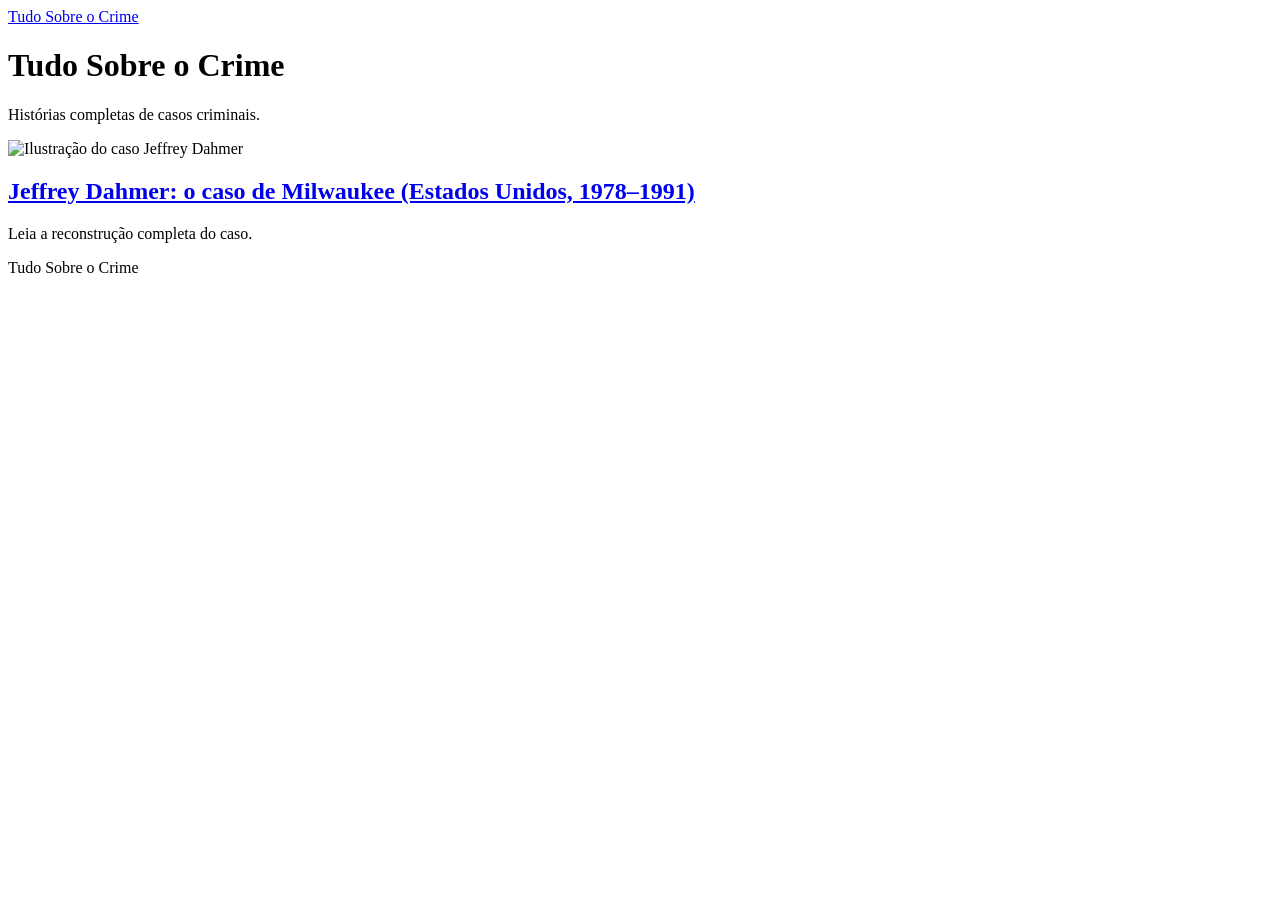
==== index.html @ b17d527d "Cria página inicial do site" ====
<!doctype html><html lang="pt-BR"><head><meta charset="utf-8"><meta name="viewport" content="width=device-width,initial-scale=1"><title>Tudo Sobre o Crime</title><meta name="description" content="Histórias completas de casos criminais."><link rel="stylesheet" href="style.css"></head><body><header class="site-header"><nav class="nav"><a class="brand" href="./">Tudo Sobre o Crime</a></nav></header><main class="container home"><h1>Tudo Sobre o Crime</h1><p>Histórias completas de casos criminais.</p><section class="card"><img src="assets/jeffrey-dahmer.svg" alt="Ilustração do caso Jeffrey Dahmer"><div class="card-body"><h2><a href="casos/jeffrey-dahmer.html">Jeffrey Dahmer: o caso de Milwaukee (Estados Unidos, 1978–1991)</a></h2><p>Leia a reconstrução completa do caso.</p></div></section></main><footer class="footer">Tudo Sobre o Crime</footer></body></html>
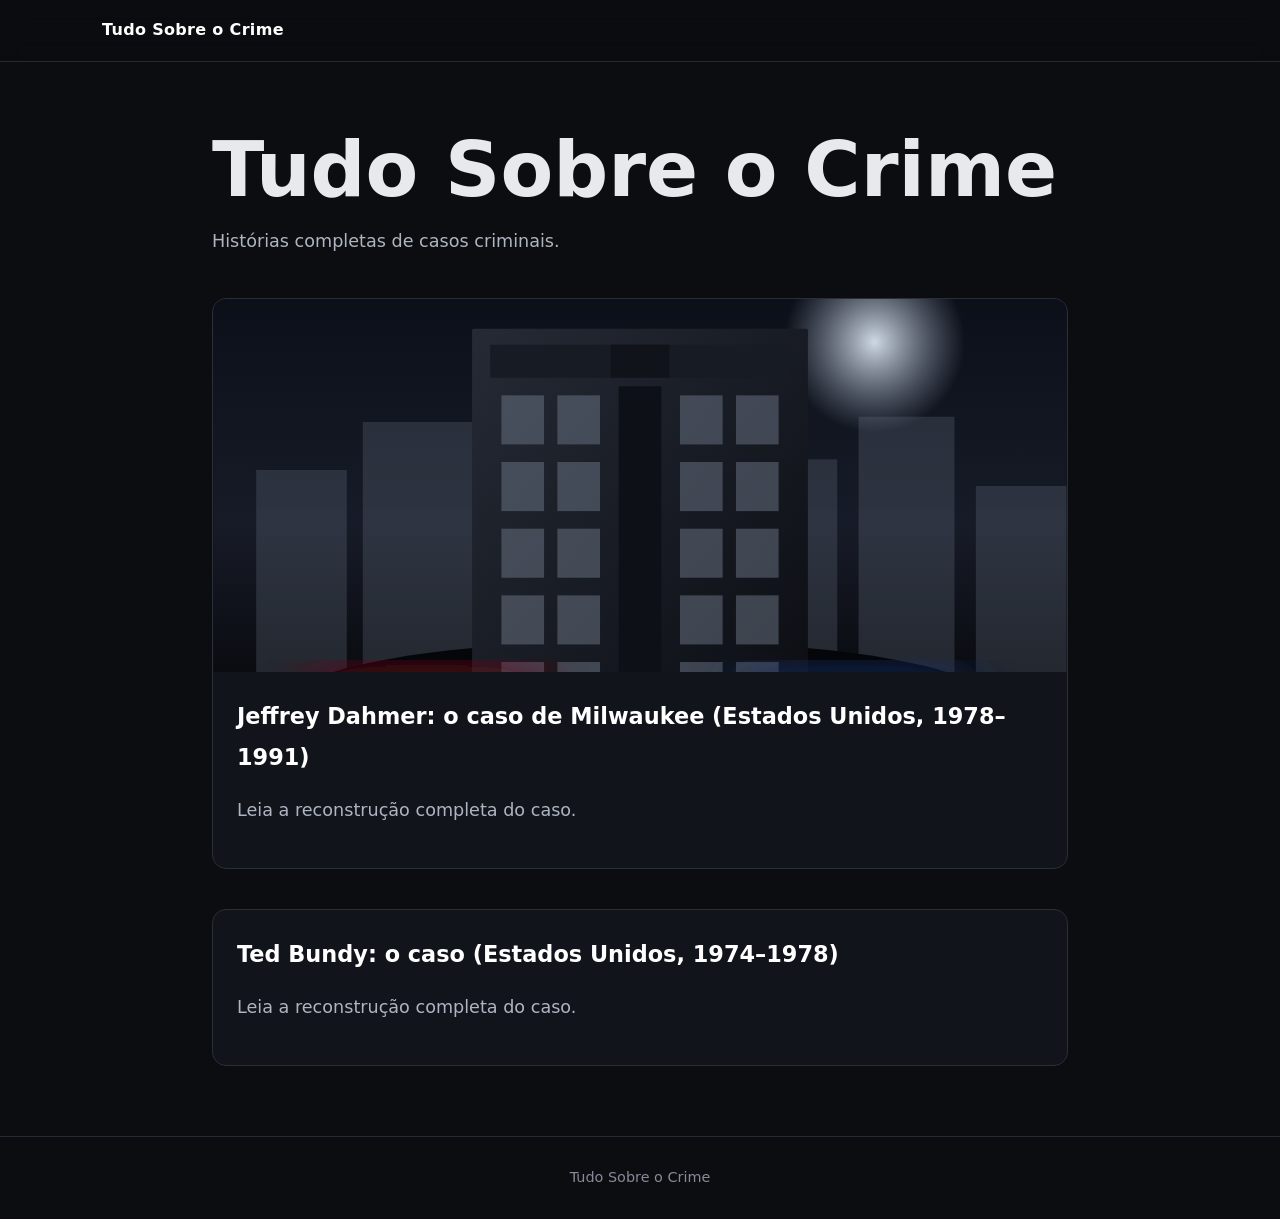
==== commit 53cf51a1: "Adicionar caso Ted Bundy ao índice" ====
--- a/index.html
+++ b/index.html
@@ -1 +1 @@
-<!doctype html><html lang="pt-BR"><head><meta charset="utf-8"><meta name="viewport" content="width=device-width,initial-scale=1"><title>Tudo Sobre o Crime</title><meta name="description" content="Histórias completas de casos criminais."><link rel="stylesheet" href="style.css"></head><body><header class="site-header"><nav class="nav"><a class="brand" href="./">Tudo Sobre o Crime</a></nav></header><main class="container home"><h1>Tudo Sobre o Crime</h1><p>Histórias completas de casos criminais.</p><section class="card"><img src="assets/jeffrey-dahmer.svg" alt="Ilustração do caso Jeffrey Dahmer"><div class="card-body"><h2><a href="casos/jeffrey-dahmer.html">Jeffrey Dahmer: o caso de Milwaukee (Estados Unidos, 1978–1991)</a></h2><p>Leia a reconstrução completa do caso.</p></div></section></main><footer class="footer">Tudo Sobre o Crime</footer></body></html>+<!doctype html><html lang="pt-BR"><head><meta charset="utf-8"><meta name="viewport" content="width=device-width,initial-scale=1"><title>Tudo Sobre o Crime</title><meta name="description" content="Histórias completas de casos criminais."><link rel="stylesheet" href="style.css"></head><body><header class="site-header"><nav class="nav"><a class="brand" href="./">Tudo Sobre o Crime</a></nav></header><main class="container home"><h1>Tudo Sobre o Crime</h1><p>Histórias completas de casos criminais.</p><section class="card"><img src="assets/jeffrey-dahmer.svg" alt="Ilustração do caso Jeffrey Dahmer"><div class="card-body"><h2><a href="casos/jeffrey-dahmer.html">Jeffrey Dahmer: o caso de Milwaukee (Estados Unidos, 1978–1991)</a></h2><p>Leia a reconstrução completa do caso.</p></div></section><section class="card"><div class="card-body"><h2><a href="casos/ted-bundy.html">Ted Bundy: o caso (Estados Unidos, 1974–1978)</a></h2><p>Leia a reconstrução completa do caso.</p></div></section></main><footer class="footer">Tudo Sobre o Crime</footer></body></html>
--- a/style.css
+++ b/style.css
@@ -0,0 +1 @@
+*{box-sizing:border-box}html{scroll-behavior:smooth}body{margin:0;background:#0b0d11;color:#e8e9ec;font-family:Inter,system-ui,-apple-system,BlinkMacSystemFont,"Segoe UI",sans-serif;line-height:1.8}.site-header{position:sticky;top:0;z-index:20;background:rgba(11,13,17,.92);backdrop-filter:blur(12px);border-bottom:1px solid #252a33}.nav{max-width:1120px;margin:auto;padding:16px 22px;display:flex;align-items:center;justify-content:space-between}.brand{color:#fff;text-decoration:none;font-weight:800;letter-spacing:.02em}.container{max-width:900px;margin:auto;padding:0 22px}.hero{margin:0 auto;max-width:1600px;position:relative;overflow:hidden}.hero img{display:block;width:100%;height:auto;max-height:none;object-fit:contain;cursor:zoom-in}.hero:after{content:"";position:absolute;inset:45% 0 0;background:linear-gradient(transparent,#0b0d11);pointer-events:none}.article-head{margin-top:-70px;position:relative;z-index:2}.article-head h1{font-size:clamp(2rem,5vw,4rem);line-height:1.08;margin:0 0 22px;letter-spacing:-.04em}.share{display:inline-flex;align-items:center;gap:9px;border:1px solid #454b56;background:#171a20;color:#fff;border-radius:9px;padding:10px 15px;font-weight:650;cursor:pointer}.share:hover{background:#20242c}.article{padding:42px 0 90px}.article h1{display:none}.article h2{font-size:1.75rem;line-height:1.25;margin:54px 0 18px;color:#fff}.article h3{font-size:1.3rem;line-height:1.35;margin:38px 0 12px;color:#f0f1f3}.article p{font-size:1.08rem;margin:0 0 20px;color:#d6d8dd}.article ul{padding-left:26px}.article li{margin:7px 0;color:#d6d8dd}.article table{width:100%;border-collapse:collapse;margin:24px 0;display:block;overflow-x:auto}.article th,.article td{padding:11px 13px;border:1px solid #303641;text-align:left;white-space:nowrap}.article th{background:#171a20;color:#fff}.article em{color:#e4e5e8}.back{color:#aeb5c0;text-decoration:none;font-size:.95rem}.back:hover{color:#fff}.home{padding:70px 22px}.home h1{font-size:clamp(2.5rem,6vw,5rem);line-height:1;margin:0 0 15px}.home p{color:#aeb5c0;font-size:1.1rem}.card{margin-top:40px;border:1px solid #292e37;border-radius:14px;overflow:hidden;background:#11141a}.card img{width:100%;display:block;aspect-ratio:16/7;object-fit:cover}.card-body{padding:24px}.card h2{margin:0 0 10px;font-size:1.4rem}.card a{color:#fff;text-decoration:none}.case-hq{margin:36px 0 42px;padding:0;width:100%;cursor:zoom-in}.case-hq img{display:block;width:100%;height:auto;max-width:100%;object-fit:contain}.image-lightbox{position:fixed;inset:0;z-index:1000;background:rgba(0,0,0,.94);display:flex;align-items:center;justify-content:center;padding:20px;cursor:zoom-out}.image-lightbox img{max-width:96vw;max-height:94vh;width:auto;height:auto;object-fit:contain;cursor:default}.image-lightbox button{position:absolute;top:12px;right:16px;width:44px;height:44px;border:0;background:rgba(255,255,255,.12);color:#fff;border-radius:50%;font-size:30px;line-height:1;cursor:pointer}.footer{border-top:1px solid #252a33;color:#858c98;text-align:center;padding:28px 20px;font-size:.9rem}@media(max-width:650px){.nav{padding:13px 16px}.container{padding:0 17px}.article-head{margin-top:-42px}.article{padding-top:30px}.article p{font-size:1rem}.article h2{font-size:1.5rem;margin-top:42px}.article h3{font-size:1.2rem}.hero img{width:100%;height:auto;min-height:0}.card img{aspect-ratio:16/9}}
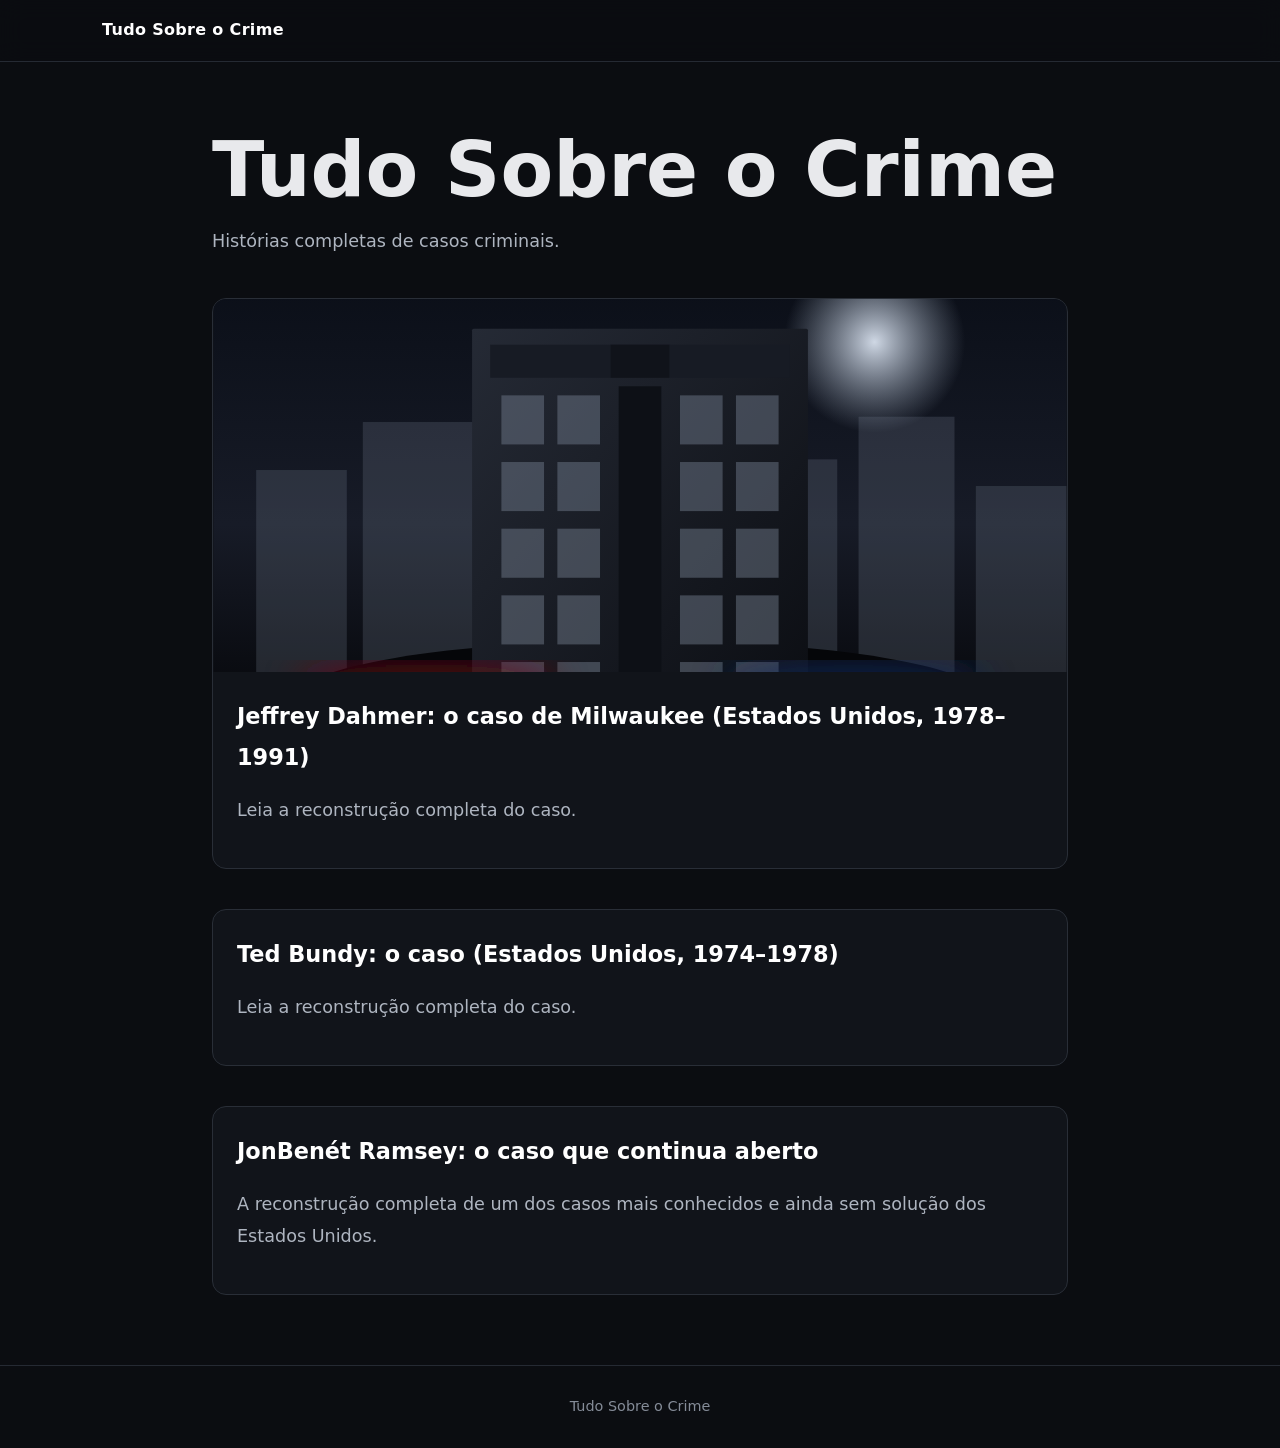
==== commit a80e17bb: "Adicionar JonBenét Ramsey à página inicial" ====
--- a/index.html
+++ b/index.html
@@ -1 +1 @@
-<!doctype html><html lang="pt-BR"><head><meta charset="utf-8"><meta name="viewport" content="width=device-width,initial-scale=1"><title>Tudo Sobre o Crime</title><meta name="description" content="Histórias completas de casos criminais."><link rel="stylesheet" href="style.css"></head><body><header class="site-header"><nav class="nav"><a class="brand" href="./">Tudo Sobre o Crime</a></nav></header><main class="container home"><h1>Tudo Sobre o Crime</h1><p>Histórias completas de casos criminais.</p><section class="card"><img src="assets/jeffrey-dahmer.svg" alt="Ilustração do caso Jeffrey Dahmer"><div class="card-body"><h2><a href="casos/jeffrey-dahmer.html">Jeffrey Dahmer: o caso de Milwaukee (Estados Unidos, 1978–1991)</a></h2><p>Leia a reconstrução completa do caso.</p></div></section><section class="card"><div class="card-body"><h2><a href="casos/ted-bundy.html">Ted Bundy: o caso (Estados Unidos, 1974–1978)</a></h2><p>Leia a reconstrução completa do caso.</p></div></section></main><footer class="footer">Tudo Sobre o Crime</footer></body></html>+<!doctype html><html lang="pt-BR"><head><meta charset="utf-8"><meta name="viewport" content="width=device-width,initial-scale=1"><title>Tudo Sobre o Crime</title><meta name="description" content="Histórias completas de casos criminais."><link rel="stylesheet" href="style.css"></head><body><header class="site-header"><nav class="nav"><a class="brand" href="./">Tudo Sobre o Crime</a></nav></header><main class="container home"><h1>Tudo Sobre o Crime</h1><p>Histórias completas de casos criminais.</p><section class="card"><img src="assets/jeffrey-dahmer.svg" alt="Ilustração do caso Jeffrey Dahmer"><div class="card-body"><h2><a href="casos/jeffrey-dahmer.html">Jeffrey Dahmer: o caso de Milwaukee (Estados Unidos, 1978–1991)</a></h2><p>Leia a reconstrução completa do caso.</p></div></section><section class="card"><div class="card-body"><h2><a href="casos/ted-bundy.html">Ted Bundy: o caso (Estados Unidos, 1974–1978)</a></h2><p>Leia a reconstrução completa do caso.</p></div></section><section class="card"><div class="card-body"><h2><a href="casos/jonbenet-ramsey.html">JonBenét Ramsey: o caso que continua aberto</a></h2><p>A reconstrução completa de um dos casos mais conhecidos e ainda sem solução dos Estados Unidos.</p></div></section></main><footer class="footer">Tudo Sobre o Crime</footer></body></html>
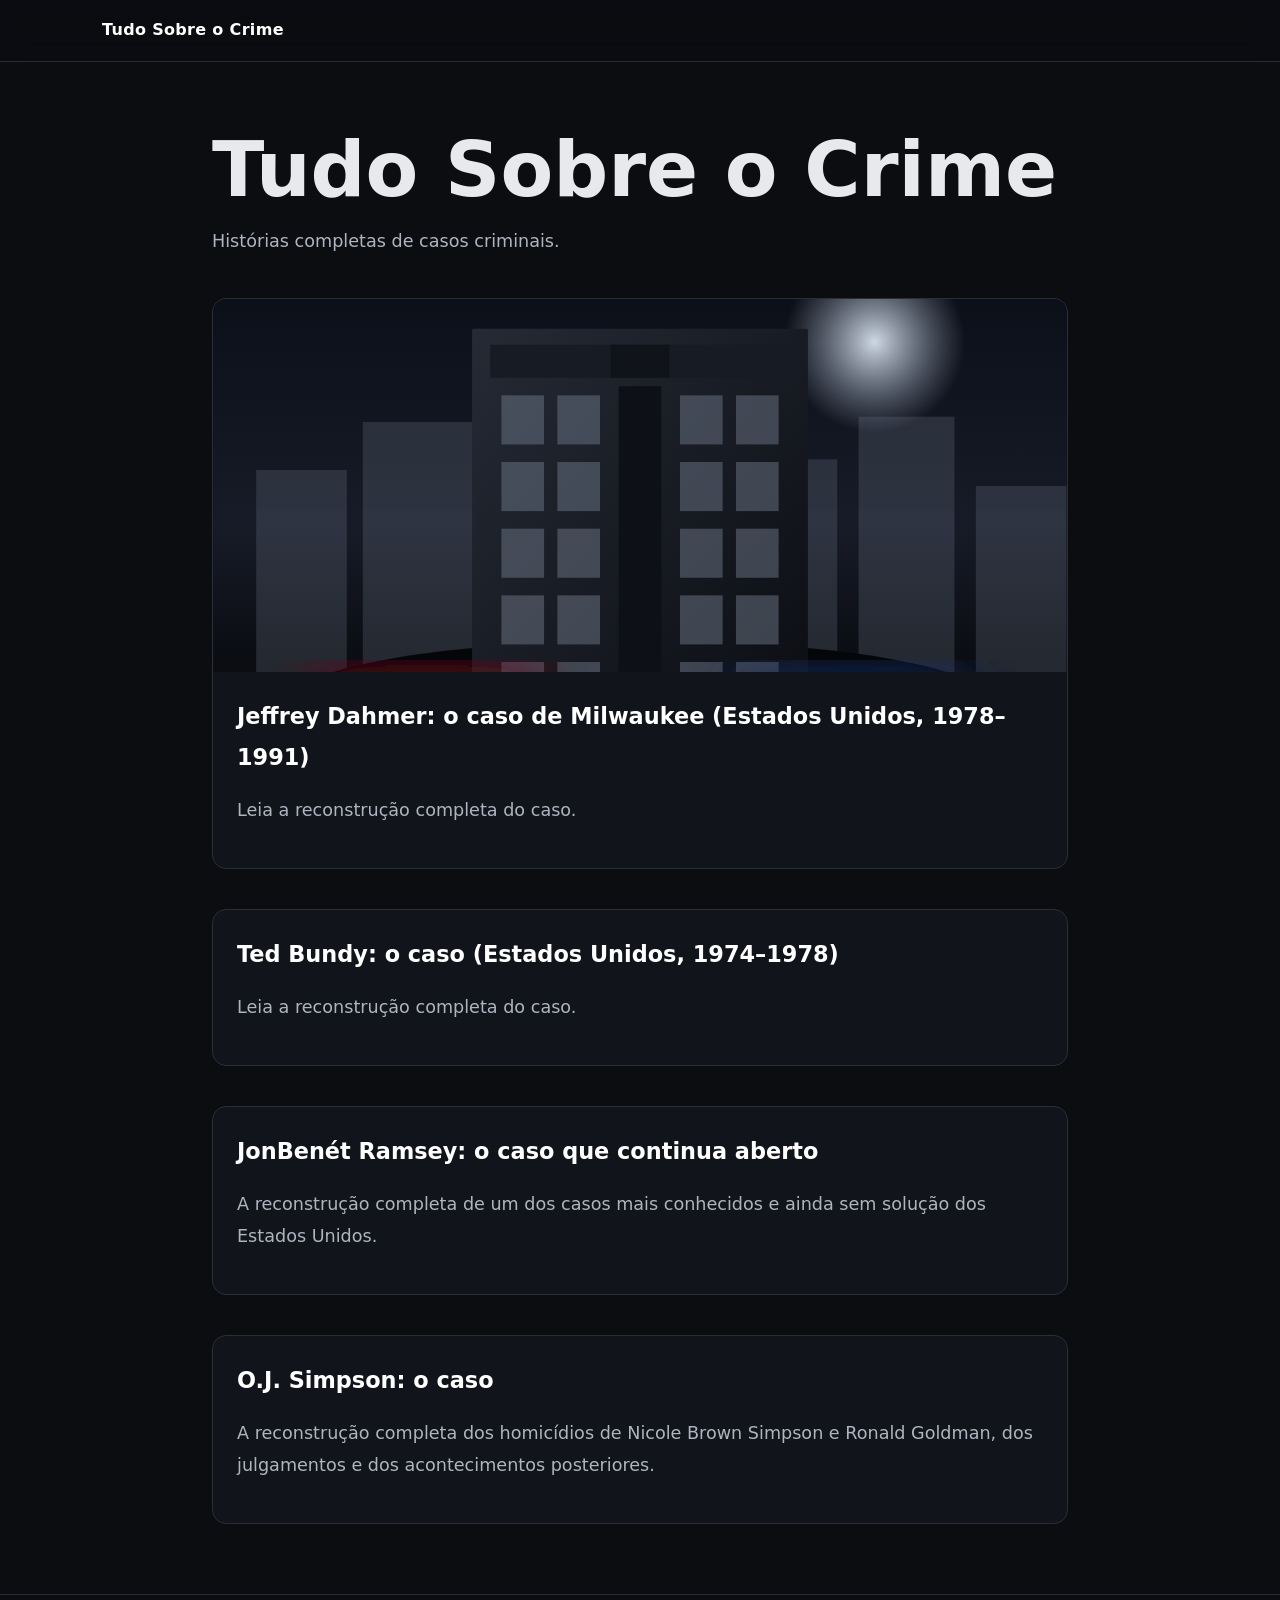
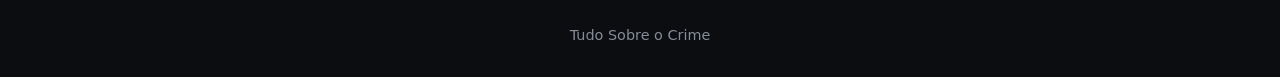
==== commit 83f2e109: "Adicionar O.J. Simpson à página inicial" ====
--- a/index.html
+++ b/index.html
@@ -1 +1 @@
-<!doctype html><html lang="pt-BR"><head><meta charset="utf-8"><meta name="viewport" content="width=device-width,initial-scale=1"><title>Tudo Sobre o Crime</title><meta name="description" content="Histórias completas de casos criminais."><link rel="stylesheet" href="style.css"></head><body><header class="site-header"><nav class="nav"><a class="brand" href="./">Tudo Sobre o Crime</a></nav></header><main class="container home"><h1>Tudo Sobre o Crime</h1><p>Histórias completas de casos criminais.</p><section class="card"><img src="assets/jeffrey-dahmer.svg" alt="Ilustração do caso Jeffrey Dahmer"><div class="card-body"><h2><a href="casos/jeffrey-dahmer.html">Jeffrey Dahmer: o caso de Milwaukee (Estados Unidos, 1978–1991)</a></h2><p>Leia a reconstrução completa do caso.</p></div></section><section class="card"><div class="card-body"><h2><a href="casos/ted-bundy.html">Ted Bundy: o caso (Estados Unidos, 1974–1978)</a></h2><p>Leia a reconstrução completa do caso.</p></div></section><section class="card"><div class="card-body"><h2><a href="casos/jonbenet-ramsey.html">JonBenét Ramsey: o caso que continua aberto</a></h2><p>A reconstrução completa de um dos casos mais conhecidos e ainda sem solução dos Estados Unidos.</p></div></section></main><footer class="footer">Tudo Sobre o Crime</footer></body></html>+<!doctype html><html lang="pt-BR"><head><meta charset="utf-8"><meta name="viewport" content="width=device-width,initial-scale=1"><title>Tudo Sobre o Crime</title><meta name="description" content="Histórias completas de casos criminais."><link rel="stylesheet" href="style.css"></head><body><header class="site-header"><nav class="nav"><a class="brand" href="./">Tudo Sobre o Crime</a></nav></header><main class="container home"><h1>Tudo Sobre o Crime</h1><p>Histórias completas de casos criminais.</p><section class="card"><img src="assets/jeffrey-dahmer.svg" alt="Ilustração do caso Jeffrey Dahmer"><div class="card-body"><h2><a href="casos/jeffrey-dahmer.html">Jeffrey Dahmer: o caso de Milwaukee (Estados Unidos, 1978–1991)</a></h2><p>Leia a reconstrução completa do caso.</p></div></section><section class="card"><div class="card-body"><h2><a href="casos/ted-bundy.html">Ted Bundy: o caso (Estados Unidos, 1974–1978)</a></h2><p>Leia a reconstrução completa do caso.</p></div></section><section class="card"><div class="card-body"><h2><a href="casos/jonbenet-ramsey.html">JonBenét Ramsey: o caso que continua aberto</a></h2><p>A reconstrução completa de um dos casos mais conhecidos e ainda sem solução dos Estados Unidos.</p></div></section><section class="card"><div class="card-body"><h2><a href="casos/o-j-simpson.html">O.J. Simpson: o caso</a></h2><p>A reconstrução completa dos homicídios de Nicole Brown Simpson e Ronald Goldman, dos julgamentos e dos acontecimentos posteriores.</p></div></section></main><footer class="footer">Tudo Sobre o Crime</footer></body></html>
--- a/style.css
+++ b/style.css
@@ -1 +1 @@
-*{box-sizing:border-box}html{scroll-behavior:smooth}body{margin:0;background:#0b0d11;color:#e8e9ec;font-family:Inter,system-ui,-apple-system,BlinkMacSystemFont,"Segoe UI",sans-serif;line-height:1.8}.site-header{position:sticky;top:0;z-index:20;background:rgba(11,13,17,.92);backdrop-filter:blur(12px);border-bottom:1px solid #252a33}.nav{max-width:1120px;margin:auto;padding:16px 22px;display:flex;align-items:center;justify-content:space-between}.brand{color:#fff;text-decoration:none;font-weight:800;letter-spacing:.02em}.container{max-width:900px;margin:auto;padding:0 22px}.hero{margin:0 auto;max-width:1600px;position:relative;overflow:hidden}.hero img{display:block;width:100%;height:auto;max-height:none;object-fit:contain;cursor:zoom-in}.hero:after{content:"";position:absolute;inset:45% 0 0;background:linear-gradient(transparent,#0b0d11);pointer-events:none}.article-head{margin-top:-70px;position:relative;z-index:2}.article-head h1{font-size:clamp(2rem,5vw,4rem);line-height:1.08;margin:0 0 22px;letter-spacing:-.04em}.share{display:inline-flex;align-items:center;gap:9px;border:1px solid #454b56;background:#171a20;color:#fff;border-radius:9px;padding:10px 15px;font-weight:650;cursor:pointer}.share:hover{background:#20242c}.article{padding:42px 0 90px}.article h1{display:none}.article h2{font-size:1.75rem;line-height:1.25;margin:54px 0 18px;color:#fff}.article h3{font-size:1.3rem;line-height:1.35;margin:38px 0 12px;color:#f0f1f3}.article p{font-size:1.08rem;margin:0 0 20px;color:#d6d8dd}.article ul{padding-left:26px}.article li{margin:7px 0;color:#d6d8dd}.article table{width:100%;border-collapse:collapse;margin:24px 0;display:block;overflow-x:auto}.article th,.article td{padding:11px 13px;border:1px solid #303641;text-align:left;white-space:nowrap}.article th{background:#171a20;color:#fff}.article em{color:#e4e5e8}.back{color:#aeb5c0;text-decoration:none;font-size:.95rem}.back:hover{color:#fff}.home{padding:70px 22px}.home h1{font-size:clamp(2.5rem,6vw,5rem);line-height:1;margin:0 0 15px}.home p{color:#aeb5c0;font-size:1.1rem}.card{margin-top:40px;border:1px solid #292e37;border-radius:14px;overflow:hidden;background:#11141a}.card img{width:100%;display:block;aspect-ratio:16/7;object-fit:cover}.card-body{padding:24px}.card h2{margin:0 0 10px;font-size:1.4rem}.card a{color:#fff;text-decoration:none}.case-hq{margin:36px 0 42px;padding:0;width:100%;cursor:zoom-in}.case-hq img{display:block;width:100%;height:auto;max-width:100%;object-fit:contain}.image-lightbox{position:fixed;inset:0;z-index:1000;background:rgba(0,0,0,.94);display:flex;align-items:center;justify-content:center;padding:20px;cursor:zoom-out}.image-lightbox img{max-width:96vw;max-height:94vh;width:auto;height:auto;object-fit:contain;cursor:default}.image-lightbox button{position:absolute;top:12px;right:16px;width:44px;height:44px;border:0;background:rgba(255,255,255,.12);color:#fff;border-radius:50%;font-size:30px;line-height:1;cursor:pointer}.footer{border-top:1px solid #252a33;color:#858c98;text-align:center;padding:28px 20px;font-size:.9rem}@media(max-width:650px){.nav{padding:13px 16px}.container{padding:0 17px}.article-head{margin-top:-42px}.article{padding-top:30px}.article p{font-size:1rem}.article h2{font-size:1.5rem;margin-top:42px}.article h3{font-size:1.2rem}.hero img{width:100%;height:auto;min-height:0}.card img{aspect-ratio:16/9}}+*{box-sizing:border-box}html{scroll-behavior:smooth}body{margin:0;background:#0b0d11;color:#e8e9ec;font-family:Inter,system-ui,-apple-system,BlinkMacSystemFont,"Segoe UI",sans-serif;line-height:1.8}.site-header{position:sticky;top:0;z-index:20;background:rgba(11,13,17,.92);backdrop-filter:blur(12px);border-bottom:1px solid #252a33}.nav{max-width:1120px;margin:auto;padding:16px 22px;display:flex;align-items:center;justify-content:space-between}.brand{color:#fff;text-decoration:none;font-weight:800;letter-spacing:.02em}.container{max-width:900px;margin:auto;padding:0 22px}.hero{margin:0 auto;max-width:1600px;position:relative;overflow:hidden}.hero img{display:block;width:100%;height:auto;max-height:none;object-fit:contain;cursor:zoom-in}.hero:after{content:"";position:absolute;inset:45% 0 0;background:linear-gradient(transparent,#0b0d11);pointer-events:none}.article-head{margin-top:36px;position:relative;z-index:2}.article-head h1{font-size:clamp(2rem,5vw,4rem);line-height:1.08;margin:0 0 22px;letter-spacing:-.04em}.share{display:inline-flex;align-items:center;gap:9px;border:1px solid #454b56;background:#171a20;color:#fff;border-radius:9px;padding:10px 15px;font-weight:650;cursor:pointer}.share:hover{background:#20242c}.article{padding:42px 0 90px}.article h1{display:none}.article h2{font-size:1.75rem;line-height:1.25;margin:54px 0 18px;color:#fff}.article h3{font-size:1.3rem;line-height:1.35;margin:38px 0 12px;color:#f0f1f3}.article p{font-size:1.08rem;margin:0 0 20px;color:#d6d8dd}.article ul{padding-left:26px}.article li{margin:7px 0;color:#d6d8dd}.article table{width:100%;border-collapse:collapse;margin:24px 0;display:block;overflow-x:auto}.article th,.article td{padding:11px 13px;border:1px solid #303641;text-align:left;white-space:nowrap}.article th{background:#171a20;color:#fff}.article em{color:#e4e5e8}.back{color:#aeb5c0;text-decoration:none;font-size:.95rem}.back:hover{color:#fff}.home{padding:70px 22px}.home h1{font-size:clamp(2.5rem,6vw,5rem);line-height:1;margin:0 0 15px}.home p{color:#aeb5c0;font-size:1.1rem}.card{margin-top:40px;border:1px solid #292e37;border-radius:14px;overflow:hidden;background:#11141a}.card img{width:100%;display:block;aspect-ratio:16/7;object-fit:cover}.card-body{padding:24px}.card h2{margin:0 0 10px;font-size:1.4rem}.card a{color:#fff;text-decoration:none}.case-hq{margin:36px 0 42px;padding:0;width:100%;cursor:zoom-in}.case-hq img{display:block;width:100%;height:auto;max-width:100%;object-fit:contain}.image-lightbox{position:fixed;inset:0;z-index:1000;background:rgba(0,0,0,.94);display:flex;align-items:center;justify-content:center;padding:20px;cursor:zoom-out}.image-lightbox img{max-width:96vw;max-height:94vh;width:auto;height:auto;object-fit:contain;cursor:default}.image-lightbox button{position:absolute;top:12px;right:16px;width:44px;height:44px;border:0;background:rgba(255,255,255,.12);color:#fff;border-radius:50%;font-size:30px;line-height:1;cursor:pointer}.footer{border-top:1px solid #252a33;color:#858c98;text-align:center;padding:28px 20px;font-size:.9rem}@media(max-width:650px){.nav{padding:13px 16px}.container{padding:0 17px}.article-head{margin-top:28px}.article{padding-top:30px}.article p{font-size:1rem}.article h2{font-size:1.5rem;margin-top:42px}.article h3{font-size:1.2rem}.hero img{width:100%;height:auto;min-height:0}.card img{aspect-ratio:16/9}}
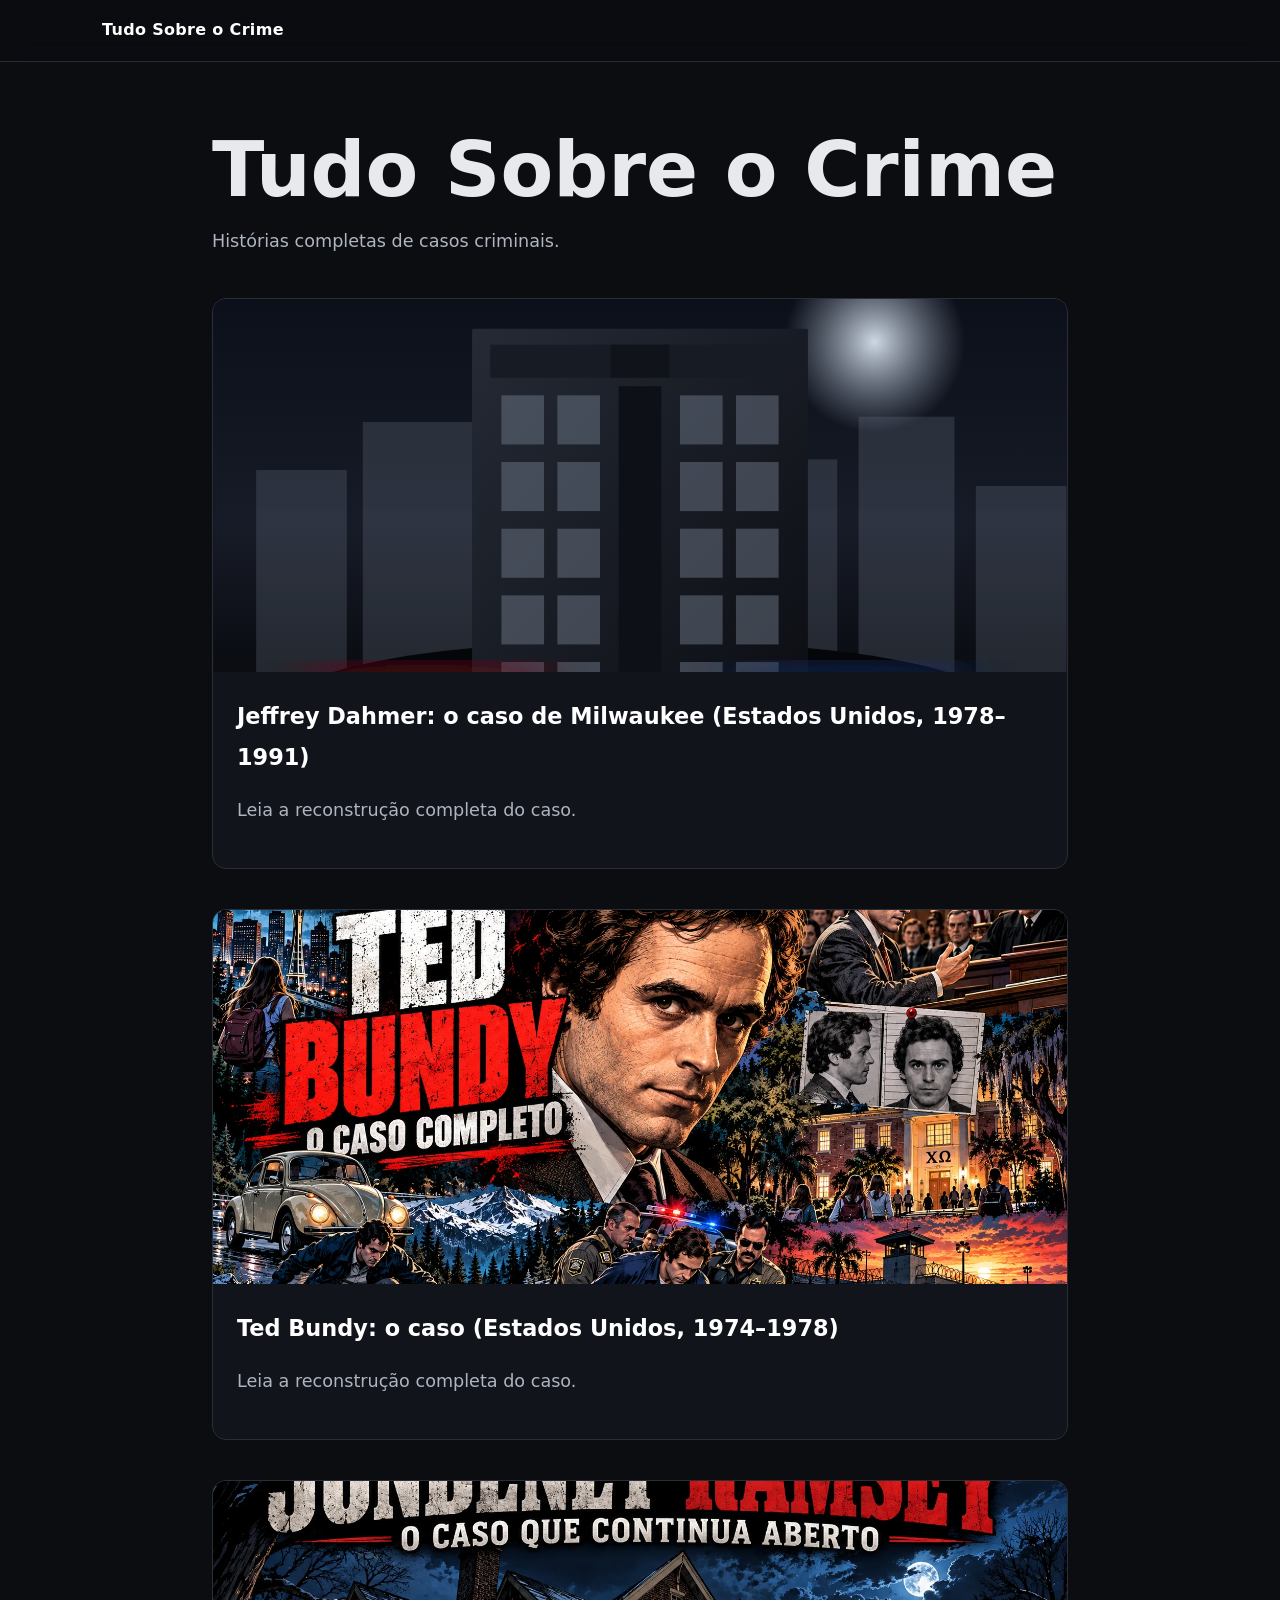
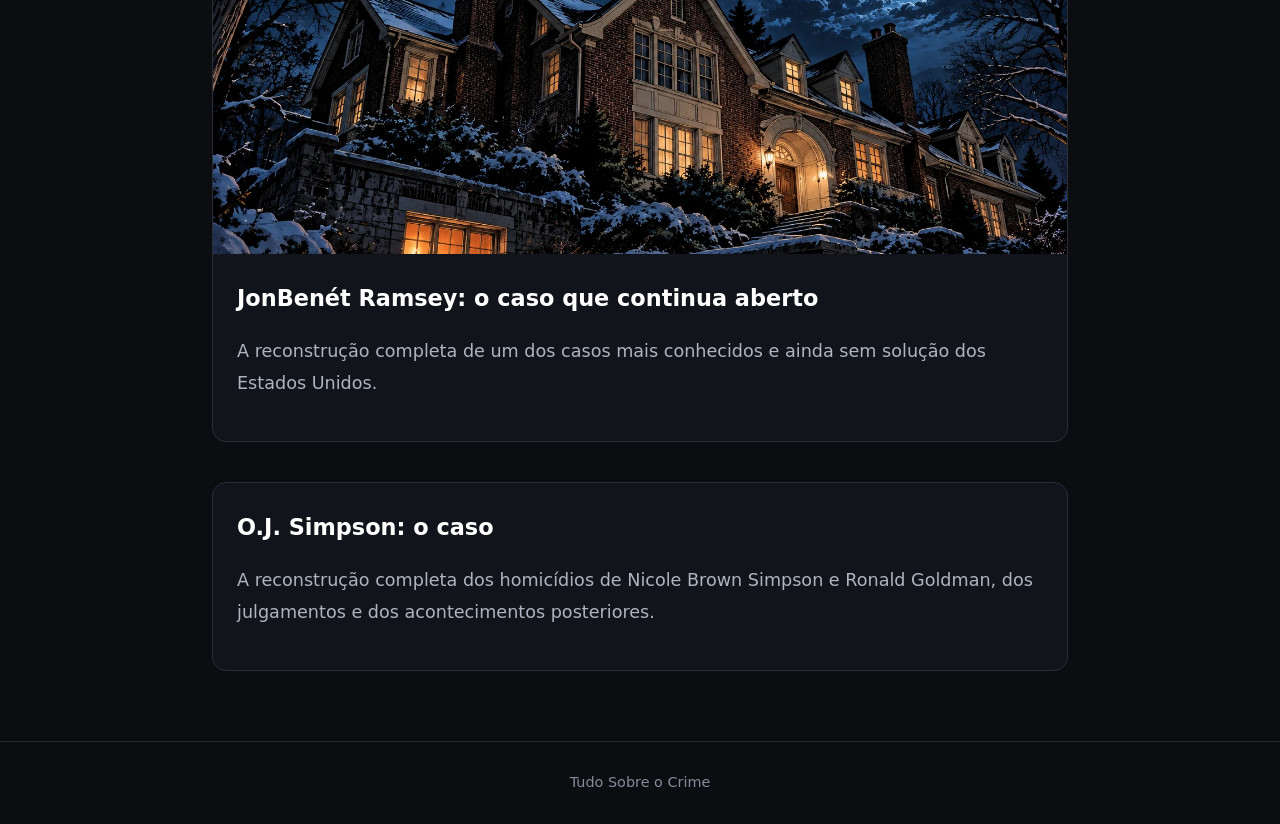
==== commit a1bacf40: "Adicionar capas dos casos na página inicial" ====
--- a/index.html
+++ b/index.html
@@ -1 +1 @@
-<!doctype html><html lang="pt-BR"><head><meta charset="utf-8"><meta name="viewport" content="width=device-width,initial-scale=1"><title>Tudo Sobre o Crime</title><meta name="description" content="Histórias completas de casos criminais."><link rel="stylesheet" href="style.css"></head><body><header class="site-header"><nav class="nav"><a class="brand" href="./">Tudo Sobre o Crime</a></nav></header><main class="container home"><h1>Tudo Sobre o Crime</h1><p>Histórias completas de casos criminais.</p><section class="card"><img src="assets/jeffrey-dahmer.svg" alt="Ilustração do caso Jeffrey Dahmer"><div class="card-body"><h2><a href="casos/jeffrey-dahmer.html">Jeffrey Dahmer: o caso de Milwaukee (Estados Unidos, 1978–1991)</a></h2><p>Leia a reconstrução completa do caso.</p></div></section><section class="card"><div class="card-body"><h2><a href="casos/ted-bundy.html">Ted Bundy: o caso (Estados Unidos, 1974–1978)</a></h2><p>Leia a reconstrução completa do caso.</p></div></section><section class="card"><div class="card-body"><h2><a href="casos/jonbenet-ramsey.html">JonBenét Ramsey: o caso que continua aberto</a></h2><p>A reconstrução completa de um dos casos mais conhecidos e ainda sem solução dos Estados Unidos.</p></div></section><section class="card"><div class="card-body"><h2><a href="casos/o-j-simpson.html">O.J. Simpson: o caso</a></h2><p>A reconstrução completa dos homicídios de Nicole Brown Simpson e Ronald Goldman, dos julgamentos e dos acontecimentos posteriores.</p></div></section></main><footer class="footer">Tudo Sobre o Crime</footer></body></html>+<!doctype html><html lang="pt-BR"><head><meta charset="utf-8"><meta name="viewport" content="width=device-width,initial-scale=1"><title>Tudo Sobre o Crime</title><meta name="description" content="Histórias completas de casos criminais."><link rel="stylesheet" href="style.css"></head><body><header class="site-header"><nav class="nav"><a class="brand" href="./">Tudo Sobre o Crime</a></nav></header><main class="container home"><h1>Tudo Sobre o Crime</h1><p>Histórias completas de casos criminais.</p><section class="card"><a href="casos/jeffrey-dahmer.html"><img src="assets/jeffrey-dahmer.svg" alt="Capa do caso Jeffrey Dahmer"></a><div class="card-body"><h2><a href="casos/jeffrey-dahmer.html">Jeffrey Dahmer: o caso de Milwaukee (Estados Unidos, 1978–1991)</a></h2><p>Leia a reconstrução completa do caso.</p></div></section><section class="card"><a href="casos/ted-bundy.html"><img src="assets/ted-bundy-capa.webp" alt="Capa do caso Ted Bundy"></a><div class="card-body"><h2><a href="casos/ted-bundy.html">Ted Bundy: o caso (Estados Unidos, 1974–1978)</a></h2><p>Leia a reconstrução completa do caso.</p></div></section><section class="card"><a href="casos/jonbenet-ramsey.html"><img src="assets/jonbenet-ramsey-capa.webp" alt="Capa do caso JonBenét Ramsey"></a><div class="card-body"><h2><a href="casos/jonbenet-ramsey.html">JonBenét Ramsey: o caso que continua aberto</a></h2><p>A reconstrução completa de um dos casos mais conhecidos e ainda sem solução dos Estados Unidos.</p></div></section><section class="card"><div class="card-body"><h2><a href="casos/o-j-simpson.html">O.J. Simpson: o caso</a></h2><p>A reconstrução completa dos homicídios de Nicole Brown Simpson e Ronald Goldman, dos julgamentos e dos acontecimentos posteriores.</p></div></section></main><footer class="footer">Tudo Sobre o Crime</footer></body></html>
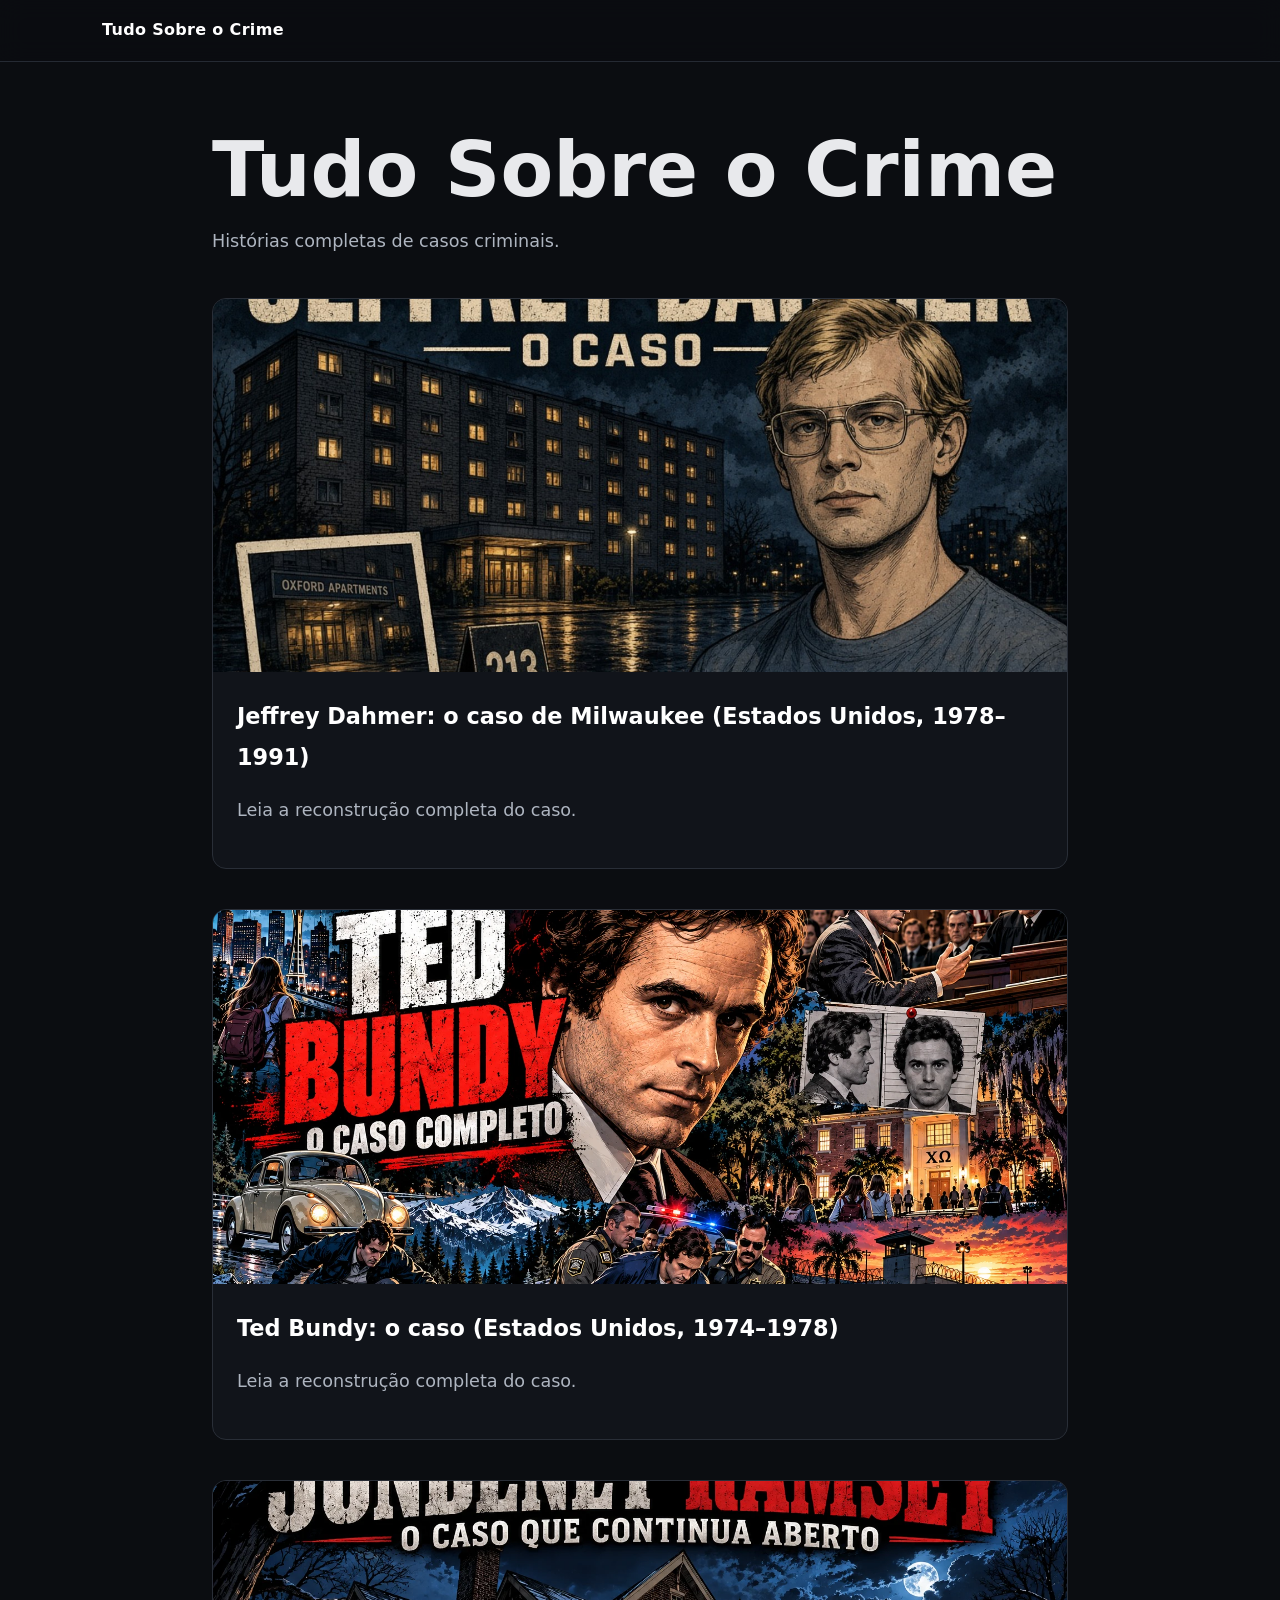
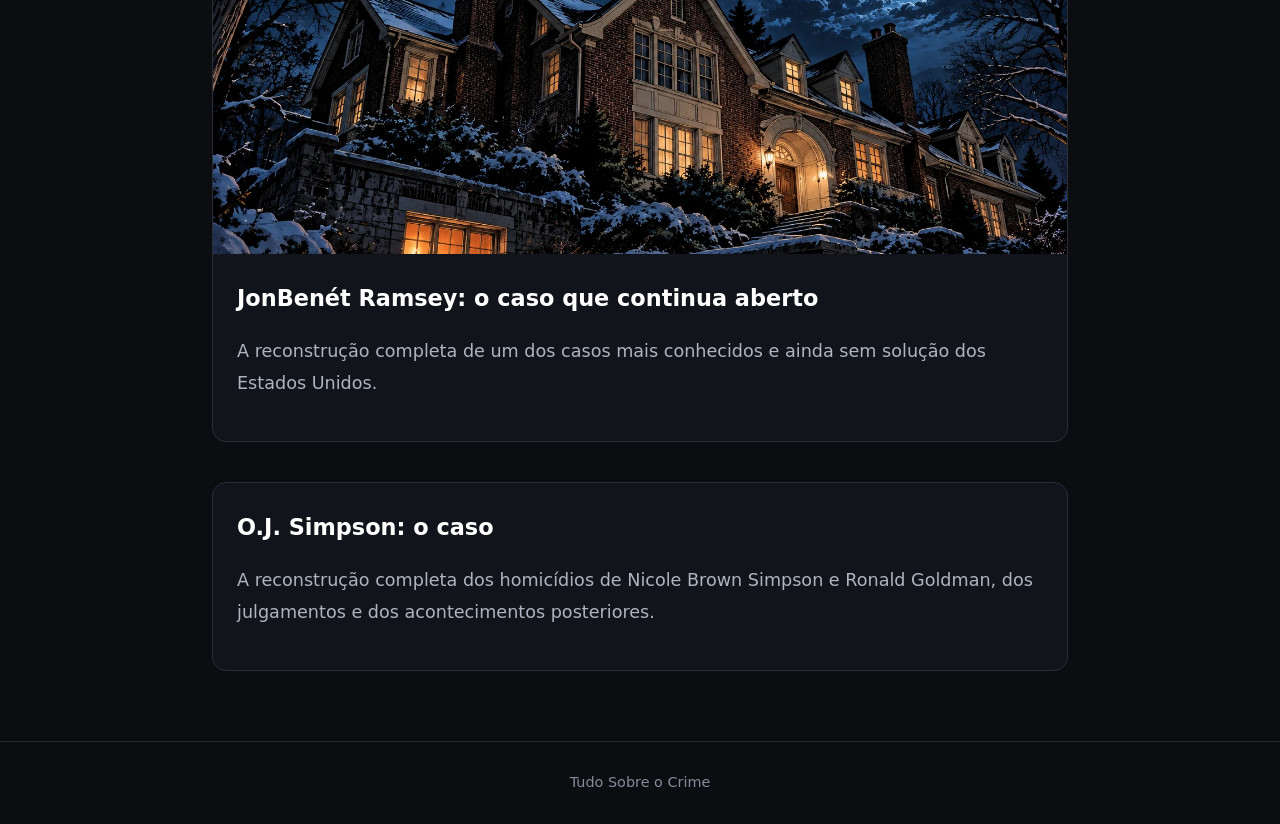
==== commit de76b886: "Corrigir capa do Jeffrey Dahmer na página inicial" ====
--- a/index.html
+++ b/index.html
@@ -1 +1 @@
-<!doctype html><html lang="pt-BR"><head><meta charset="utf-8"><meta name="viewport" content="width=device-width,initial-scale=1"><title>Tudo Sobre o Crime</title><meta name="description" content="Histórias completas de casos criminais."><link rel="stylesheet" href="style.css"></head><body><header class="site-header"><nav class="nav"><a class="brand" href="./">Tudo Sobre o Crime</a></nav></header><main class="container home"><h1>Tudo Sobre o Crime</h1><p>Histórias completas de casos criminais.</p><section class="card"><a href="casos/jeffrey-dahmer.html"><img src="assets/jeffrey-dahmer.svg" alt="Capa do caso Jeffrey Dahmer"></a><div class="card-body"><h2><a href="casos/jeffrey-dahmer.html">Jeffrey Dahmer: o caso de Milwaukee (Estados Unidos, 1978–1991)</a></h2><p>Leia a reconstrução completa do caso.</p></div></section><section class="card"><a href="casos/ted-bundy.html"><img src="assets/ted-bundy-capa.webp" alt="Capa do caso Ted Bundy"></a><div class="card-body"><h2><a href="casos/ted-bundy.html">Ted Bundy: o caso (Estados Unidos, 1974–1978)</a></h2><p>Leia a reconstrução completa do caso.</p></div></section><section class="card"><a href="casos/jonbenet-ramsey.html"><img src="assets/jonbenet-ramsey-capa.webp" alt="Capa do caso JonBenét Ramsey"></a><div class="card-body"><h2><a href="casos/jonbenet-ramsey.html">JonBenét Ramsey: o caso que continua aberto</a></h2><p>A reconstrução completa de um dos casos mais conhecidos e ainda sem solução dos Estados Unidos.</p></div></section><section class="card"><div class="card-body"><h2><a href="casos/o-j-simpson.html">O.J. Simpson: o caso</a></h2><p>A reconstrução completa dos homicídios de Nicole Brown Simpson e Ronald Goldman, dos julgamentos e dos acontecimentos posteriores.</p></div></section></main><footer class="footer">Tudo Sobre o Crime</footer></body></html>+<!doctype html><html lang="pt-BR"><head><meta charset="utf-8"><meta name="viewport" content="width=device-width,initial-scale=1"><title>Tudo Sobre o Crime</title><meta name="description" content="Histórias completas de casos criminais."><link rel="stylesheet" href="style.css"></head><body><header class="site-header"><nav class="nav"><a class="brand" href="./">Tudo Sobre o Crime</a></nav></header><main class="container home"><h1>Tudo Sobre o Crime</h1><p>Histórias completas de casos criminais.</p><section class="card"><a href="casos/jeffrey-dahmer.html"><img src="casos/capa-jeffrey-dahmer.webp" alt="Capa do caso Jeffrey Dahmer"></a><div class="card-body"><h2><a href="casos/jeffrey-dahmer.html">Jeffrey Dahmer: o caso de Milwaukee (Estados Unidos, 1978–1991)</a></h2><p>Leia a reconstrução completa do caso.</p></div></section><section class="card"><a href="casos/ted-bundy.html"><img src="assets/ted-bundy-capa.webp" alt="Capa do caso Ted Bundy"></a><div class="card-body"><h2><a href="casos/ted-bundy.html">Ted Bundy: o caso (Estados Unidos, 1974–1978)</a></h2><p>Leia a reconstrução completa do caso.</p></div></section><section class="card"><a href="casos/jonbenet-ramsey.html"><img src="assets/jonbenet-ramsey-capa.webp" alt="Capa do caso JonBenét Ramsey"></a><div class="card-body"><h2><a href="casos/jonbenet-ramsey.html">JonBenét Ramsey: o caso que continua aberto</a></h2><p>A reconstrução completa de um dos casos mais conhecidos e ainda sem solução dos Estados Unidos.</p></div></section><section class="card"><div class="card-body"><h2><a href="casos/o-j-simpson.html">O.J. Simpson: o caso</a></h2><p>A reconstrução completa dos homicídios de Nicole Brown Simpson e Ronald Goldman, dos julgamentos e dos acontecimentos posteriores.</p></div></section></main><footer class="footer">Tudo Sobre o Crime</footer></body></html>
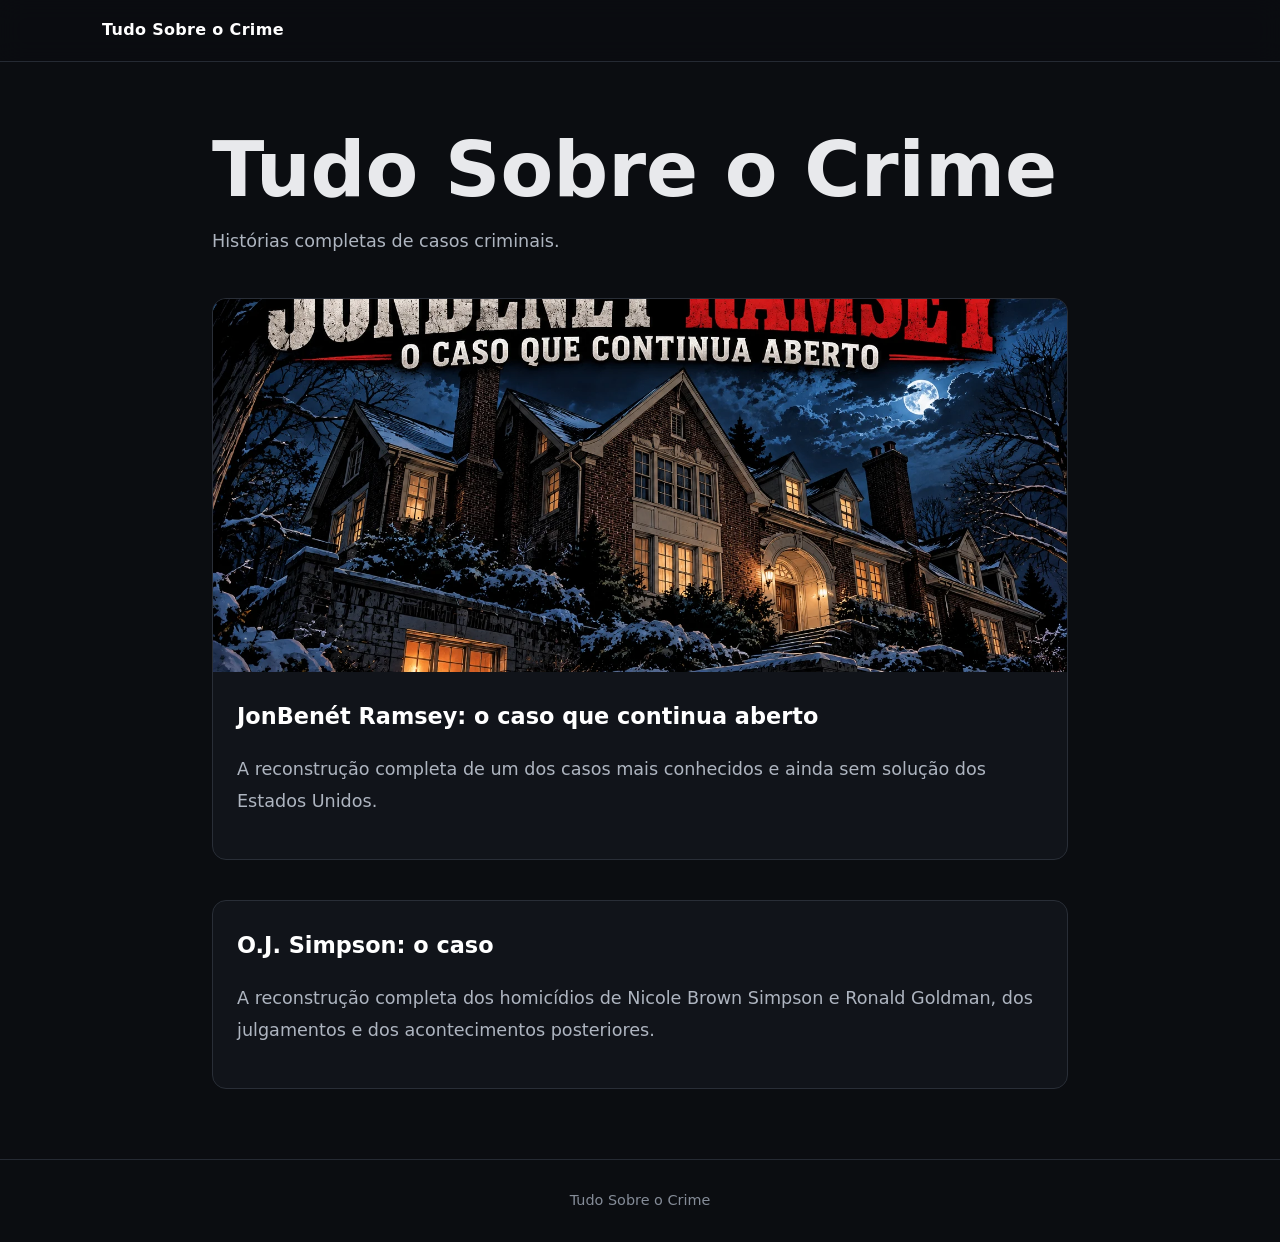
==== commit 9a026726: "Remove cards de Jeffrey Dahmer e Ted Bundy da página inicial" ====
--- a/index.html
+++ b/index.html
@@ -1 +1 @@
-<!doctype html><html lang="pt-BR"><head><meta charset="utf-8"><meta name="viewport" content="width=device-width,initial-scale=1"><title>Tudo Sobre o Crime</title><meta name="description" content="Histórias completas de casos criminais."><link rel="stylesheet" href="style.css"></head><body><header class="site-header"><nav class="nav"><a class="brand" href="./">Tudo Sobre o Crime</a></nav></header><main class="container home"><h1>Tudo Sobre o Crime</h1><p>Histórias completas de casos criminais.</p><section class="card"><a href="casos/jeffrey-dahmer.html"><img src="casos/capa-jeffrey-dahmer.webp" alt="Capa do caso Jeffrey Dahmer"></a><div class="card-body"><h2><a href="casos/jeffrey-dahmer.html">Jeffrey Dahmer: o caso de Milwaukee (Estados Unidos, 1978–1991)</a></h2><p>Leia a reconstrução completa do caso.</p></div></section><section class="card"><a href="casos/ted-bundy.html"><img src="assets/ted-bundy-capa.webp" alt="Capa do caso Ted Bundy"></a><div class="card-body"><h2><a href="casos/ted-bundy.html">Ted Bundy: o caso (Estados Unidos, 1974–1978)</a></h2><p>Leia a reconstrução completa do caso.</p></div></section><section class="card"><a href="casos/jonbenet-ramsey.html"><img src="assets/jonbenet-ramsey-capa.webp" alt="Capa do caso JonBenét Ramsey"></a><div class="card-body"><h2><a href="casos/jonbenet-ramsey.html">JonBenét Ramsey: o caso que continua aberto</a></h2><p>A reconstrução completa de um dos casos mais conhecidos e ainda sem solução dos Estados Unidos.</p></div></section><section class="card"><div class="card-body"><h2><a href="casos/o-j-simpson.html">O.J. Simpson: o caso</a></h2><p>A reconstrução completa dos homicídios de Nicole Brown Simpson e Ronald Goldman, dos julgamentos e dos acontecimentos posteriores.</p></div></section></main><footer class="footer">Tudo Sobre o Crime</footer></body></html>+<!doctype html><html lang="pt-BR"><head><meta charset="utf-8"><meta name="viewport" content="width=device-width,initial-scale=1"><title>Tudo Sobre o Crime</title><meta name="description" content="Histórias completas de casos criminais."><link rel="stylesheet" href="style.css"></head><body><header class="site-header"><nav class="nav"><a class="brand" href="./">Tudo Sobre o Crime</a></nav></header><main class="container home"><h1>Tudo Sobre o Crime</h1><p>Histórias completas de casos criminais.</p><section class="card"><a href="casos/jonbenet-ramsey.html"><img src="assets/jonbenet-ramsey-capa.webp" alt="Capa do caso JonBenét Ramsey"></a><div class="card-body"><h2><a href="casos/jonbenet-ramsey.html">JonBenét Ramsey: o caso que continua aberto</a></h2><p>A reconstrução completa de um dos casos mais conhecidos e ainda sem solução dos Estados Unidos.</p></div></section><section class="card"><div class="card-body"><h2><a href="casos/o-j-simpson.html">O.J. Simpson: o caso</a></h2><p>A reconstrução completa dos homicídios de Nicole Brown Simpson e Ronald Goldman, dos julgamentos e dos acontecimentos posteriores.</p></div></section></main><footer class="footer">Tudo Sobre o Crime</footer></body></html>
--- a/style.css
+++ b/style.css
@@ -1 +1 @@
-*{box-sizing:border-box}html{scroll-behavior:smooth}body{margin:0;background:#0b0d11;color:#e8e9ec;font-family:Inter,system-ui,-apple-system,BlinkMacSystemFont,"Segoe UI",sans-serif;line-height:1.8}.site-header{position:sticky;top:0;z-index:20;background:rgba(11,13,17,.92);backdrop-filter:blur(12px);border-bottom:1px solid #252a33}.nav{max-width:1120px;margin:auto;padding:16px 22px;display:flex;align-items:center;justify-content:space-between}.brand{color:#fff;text-decoration:none;font-weight:800;letter-spacing:.02em}.container{max-width:900px;margin:auto;padding:0 22px}.hero{margin:0 auto;max-width:1600px;position:relative;overflow:hidden}.hero img{display:block;width:100%;height:auto;max-height:none;object-fit:contain;cursor:zoom-in}.hero:after{content:"";position:absolute;inset:45% 0 0;background:linear-gradient(transparent,#0b0d11);pointer-events:none}.article-head{margin-top:36px;position:relative;z-index:2}.article-head h1{font-size:clamp(2rem,5vw,4rem);line-height:1.08;margin:0 0 22px;letter-spacing:-.04em}.share{display:inline-flex;align-items:center;gap:9px;border:1px solid #454b56;background:#171a20;color:#fff;border-radius:9px;padding:10px 15px;font-weight:650;cursor:pointer}.share:hover{background:#20242c}.article{padding:42px 0 90px}.article h1{display:none}.article h2{font-size:1.75rem;line-height:1.25;margin:54px 0 18px;color:#fff}.article h3{font-size:1.3rem;line-height:1.35;margin:38px 0 12px;color:#f0f1f3}.article p{font-size:1.08rem;margin:0 0 20px;color:#d6d8dd}.article ul{padding-left:26px}.article li{margin:7px 0;color:#d6d8dd}.article table{width:100%;border-collapse:collapse;margin:24px 0;display:block;overflow-x:auto}.article th,.article td{padding:11px 13px;border:1px solid #303641;text-align:left;white-space:nowrap}.article th{background:#171a20;color:#fff}.article em{color:#e4e5e8}.back{color:#aeb5c0;text-decoration:none;font-size:.95rem}.back:hover{color:#fff}.home{padding:70px 22px}.home h1{font-size:clamp(2.5rem,6vw,5rem);line-height:1;margin:0 0 15px}.home p{color:#aeb5c0;font-size:1.1rem}.card{margin-top:40px;border:1px solid #292e37;border-radius:14px;overflow:hidden;background:#11141a}.card img{width:100%;display:block;aspect-ratio:16/7;object-fit:cover}.card-body{padding:24px}.card h2{margin:0 0 10px;font-size:1.4rem}.card a{color:#fff;text-decoration:none}.case-hq{margin:36px 0 42px;padding:0;width:100%;cursor:zoom-in}.case-hq img{display:block;width:100%;height:auto;max-width:100%;object-fit:contain}.image-lightbox{position:fixed;inset:0;z-index:1000;background:rgba(0,0,0,.94);display:flex;align-items:center;justify-content:center;padding:20px;cursor:zoom-out}.image-lightbox img{max-width:96vw;max-height:94vh;width:auto;height:auto;object-fit:contain;cursor:default}.image-lightbox button{position:absolute;top:12px;right:16px;width:44px;height:44px;border:0;background:rgba(255,255,255,.12);color:#fff;border-radius:50%;font-size:30px;line-height:1;cursor:pointer}.footer{border-top:1px solid #252a33;color:#858c98;text-align:center;padding:28px 20px;font-size:.9rem}@media(max-width:650px){.nav{padding:13px 16px}.container{padding:0 17px}.article-head{margin-top:28px}.article{padding-top:30px}.article p{font-size:1rem}.article h2{font-size:1.5rem;margin-top:42px}.article h3{font-size:1.2rem}.hero img{width:100%;height:auto;min-height:0}.card img{aspect-ratio:16/9}}+*{box-sizing:border-box}html{scroll-behavior:smooth}body{margin:0;background:#0b0d11;color:#e8e9ec;font-family:Inter,system-ui,-apple-system,BlinkMacSystemFont,"Segoe UI",sans-serif;line-height:1.8}.site-header{position:sticky;top:0;z-index:20;background:rgba(11,13,17,.92);backdrop-filter:blur(12px);border-bottom:1px solid #252a33}.nav{max-width:1120px;margin:auto;padding:16px 22px;display:flex;align-items:center;justify-content:space-between}.brand{color:#fff;text-decoration:none;font-weight:800;letter-spacing:.02em}.container{max-width:900px;margin:auto;padding:0 22px}.hero{margin:0 auto;max-width:1600px;position:relative;overflow:hidden}.hero img{display:block;width:100%;height:auto;max-height:none;object-fit:contain;cursor:zoom-in}.hero:after{content:"";position:absolute;inset:45% 0 0;background:linear-gradient(transparent,#0b0d11);pointer-events:none}.article-head{margin-top:36px;position:relative;z-index:2}.article-head h1{font-size:clamp(2rem,5vw,4rem);line-height:1.08;margin:0 0 22px;letter-spacing:-.04em}.share{display:inline-flex;align-items:center;gap:9px;border:1px solid #454b56;background:#171a20;color:#fff;border-radius:9px;padding:10px 15px;font-weight:650;cursor:pointer}.share:hover{background:#20242c}.article{padding:42px 0 90px}.article h1{display:none}.article h2{font-size:1.75rem;line-height:1.25;margin:54px 0 18px;color:#fff}.article h3{font-size:1.3rem;line-height:1.35;margin:38px 0 12px;color:#f0f1f3}.article p{font-size:1.08rem;margin:0 0 20px;color:#d6d8dd}.article ul{padding-left:26px}.article li{margin:7px 0;color:#d6d8dd}.article table{width:100%;border-collapse:collapse;margin:24px 0;display:block;overflow-x:auto}.article th,.article td{padding:11px 13px;border:1px solid #303641;text-align:left;white-space:nowrap}.article th{background:#171a20;color:#fff}.article em{color:#e4e5e8}.article-image{margin:28px auto 32px;max-width:680px;padding:0}.article-image img{display:block;width:100%;height:auto;max-height:520px;object-fit:contain;border-radius:8px;cursor:zoom-in}.back{color:#aeb5c0;text-decoration:none;font-size:.95rem}.back:hover{color:#fff}.home{padding:70px 22px}.home h1{font-size:clamp(2.5rem,6vw,5rem);line-height:1;margin:0 0 15px}.home p{color:#aeb5c0;font-size:1.1rem}.card{margin-top:40px;border:1px solid #292e37;border-radius:14px;overflow:hidden;background:#11141a}.card img{width:100%;display:block;aspect-ratio:16/7;object-fit:cover}.card-body{padding:24px}.card h2{margin:0 0 10px;font-size:1.4rem}.card a{color:#fff;text-decoration:none}.case-hq{margin:36px 0 42px;padding:0;width:100%;cursor:zoom-in}.case-hq img{display:block;width:100%;height:auto;max-width:100%;object-fit:contain}.image-lightbox{position:fixed;inset:0;z-index:1000;background:rgba(0,0,0,.94);display:flex;align-items:center;justify-content:center;padding:20px;cursor:zoom-out}.image-lightbox img{max-width:96vw;max-height:94vh;width:auto;height:auto;object-fit:contain;cursor:default}.image-lightbox button{position:absolute;top:12px;right:16px;width:44px;height:44px;border:0;background:rgba(255,255,255,.12);color:#fff;border-radius:50%;font-size:30px;line-height:1;cursor:pointer}.footer{border-top:1px solid #252a33;color:#858c98;text-align:center;padding:28px 20px;font-size:.9rem}@media(max-width:650px){.nav{padding:13px 16px}.container{padding:0 17px}.article-head{margin-top:28px}.article{padding-top:30px}.article p{font-size:1rem}.article h2{font-size:1.5rem;margin-top:42px}.article h3{font-size:1.2rem}.hero img{width:100%;height:auto;min-height:0}.card img{aspect-ratio:16/9}.article-image{max-width:100%;margin:24px auto 28px}.article-image img{max-height:420px}}
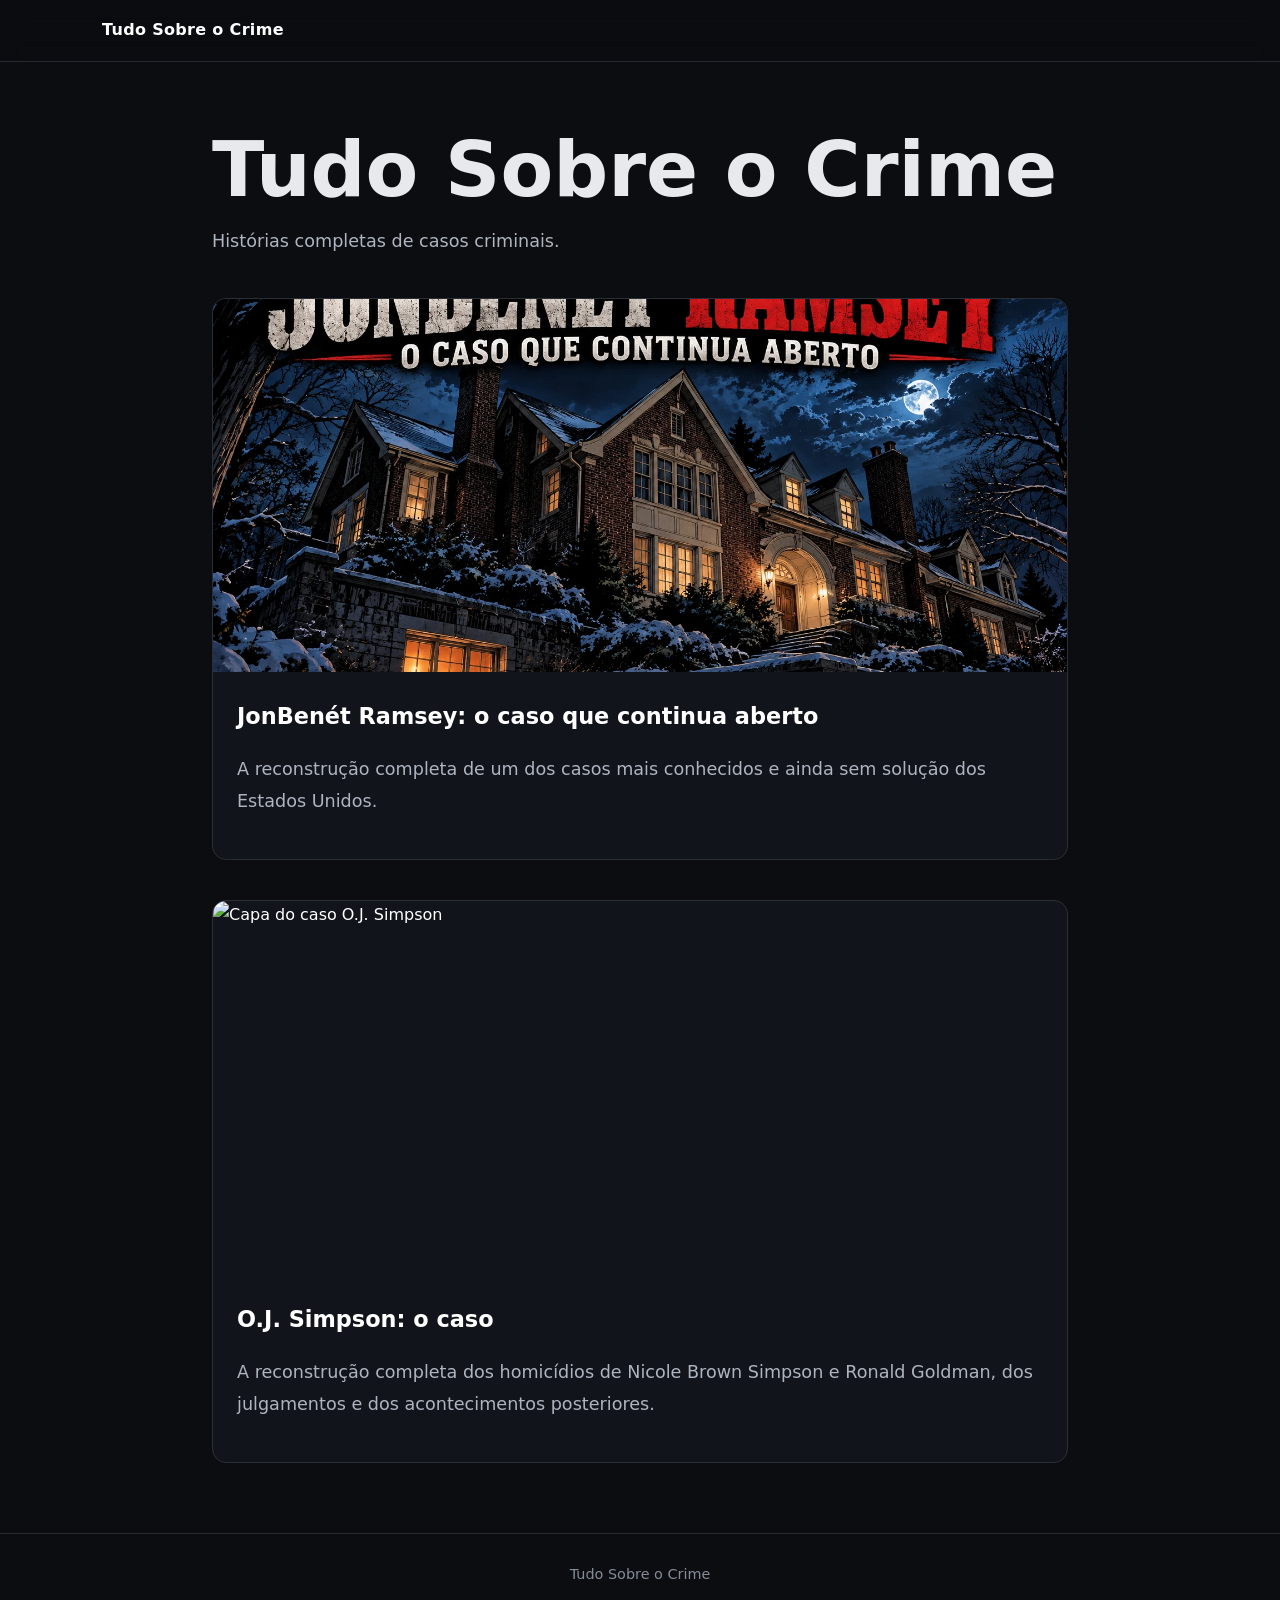
==== commit 351e76e9: "Ordena posts da página inicial do mais recente para o mais antigo" ====
--- a/index.html
+++ b/index.html
@@ -1 +1 @@
-<!doctype html><html lang="pt-BR"><head><meta charset="utf-8"><meta name="viewport" content="width=device-width,initial-scale=1"><title>Tudo Sobre o Crime</title><meta name="description" content="Histórias completas de casos criminais."><link rel="stylesheet" href="style.css"></head><body><header class="site-header"><nav class="nav"><a class="brand" href="./">Tudo Sobre o Crime</a></nav></header><main class="container home"><h1>Tudo Sobre o Crime</h1><p>Histórias completas de casos criminais.</p><section class="card"><a href="casos/jonbenet-ramsey.html"><img src="assets/jonbenet-ramsey-capa.webp" alt="Capa do caso JonBenét Ramsey"></a><div class="card-body"><h2><a href="casos/jonbenet-ramsey.html">JonBenét Ramsey: o caso que continua aberto</a></h2><p>A reconstrução completa de um dos casos mais conhecidos e ainda sem solução dos Estados Unidos.</p></div></section><section class="card"><div class="card-body"><h2><a href="casos/o-j-simpson.html">O.J. Simpson: o caso</a></h2><p>A reconstrução completa dos homicídios de Nicole Brown Simpson e Ronald Goldman, dos julgamentos e dos acontecimentos posteriores.</p></div></section></main><footer class="footer">Tudo Sobre o Crime</footer></body></html>+<!doctype html><html lang="pt-BR"><head><meta charset="utf-8"><meta name="viewport" content="width=device-width,initial-scale=1"><title>Tudo Sobre o Crime</title><meta name="description" content="Histórias completas de casos criminais."><link rel="stylesheet" href="style.css"></head><body><header class="site-header"><nav class="nav"><a class="brand" href="./">Tudo Sobre o Crime</a></nav></header><main class="container home"><h1>Tudo Sobre o Crime</h1><p>Histórias completas de casos criminais.</p><section id="posts" class="posts"><section class="card" data-published="2026-10-05"><a href="casos/jonbenet-ramsey.html"><img src="assets/jonbenet-ramsey-capa.webp" alt="Capa do caso JonBenét Ramsey"></a><div class="card-body"><h2><a href="casos/jonbenet-ramsey.html">JonBenét Ramsey: o caso que continua aberto</a></h2><p>A reconstrução completa de um dos casos mais conhecidos e ainda sem solução dos Estados Unidos.</p></div></section><section class="card" data-published="2026-10-04"><a href="casos/o-j-simpson.html"><img src="assets/o-j-simpson-capa.webp" alt="Capa do caso O.J. Simpson"></a><div class="card-body"><h2><a href="casos/o-j-simpson.html">O.J. Simpson: o caso</a></h2><p>A reconstrução completa dos homicídios de Nicole Brown Simpson e Ronald Goldman, dos julgamentos e dos acontecimentos posteriores.</p></div></section></section></main><footer class="footer">Tudo Sobre o Crime</footer><script>document.addEventListener('DOMContentLoaded',()=>{const c=document.getElementById('posts');[...c.children].sort((a,b)=>(b.dataset.published||'').localeCompare(a.dataset.published||'')).forEach(x=>c.appendChild(x));});</script></body></html>
